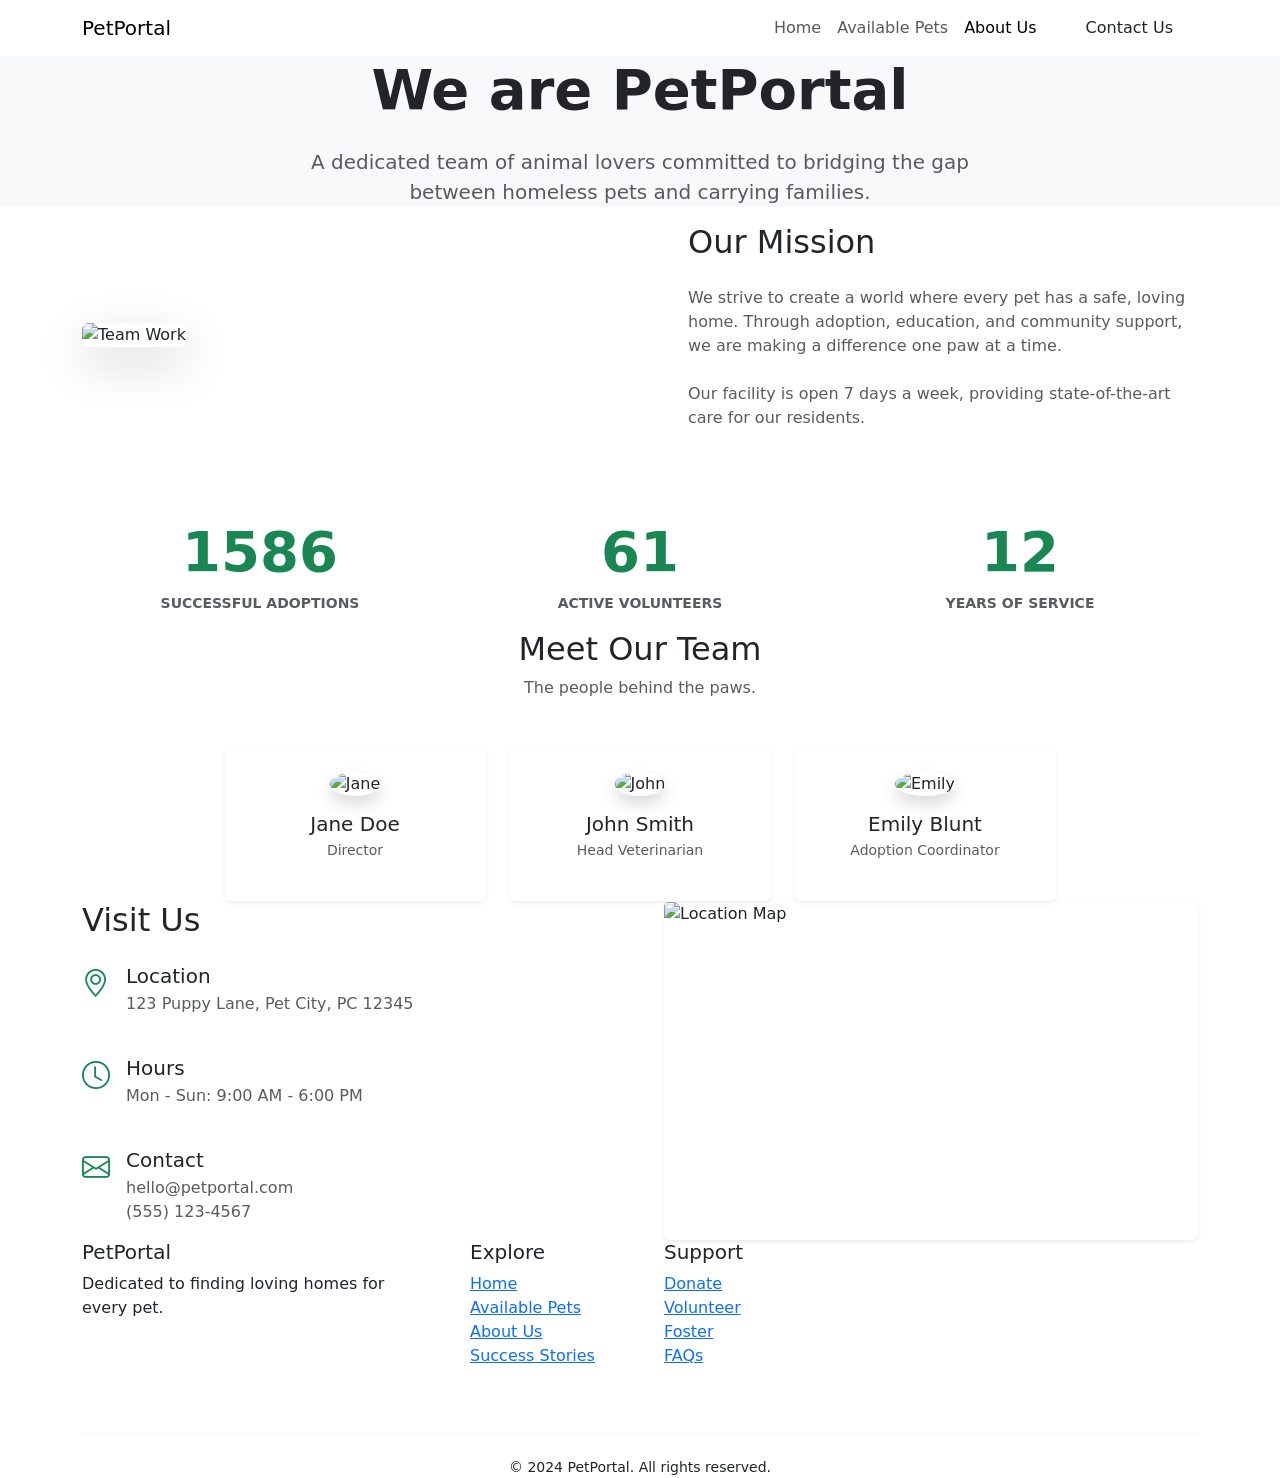
==== about.html @ 59647e8b "Add files via upload" ====
<!DOCTYPE html>
<html lang="en">

<head>
    <meta charset="UTF-8">
    <meta name="viewport" content="width=device-width, initial-scale=1.0">
    <title>About Us - PetPortal</title>
    <link
        href="https://fonts.googleapis.com/css2?family=Inter:wght@300;400;500;600&family=Poppins:wght@400;500;600;700&display=swap"
        rel="stylesheet">
    <link href="https://cdn.jsdelivr.net/npm/bootstrap@5.3.2/dist/css/bootstrap.min.css" rel="stylesheet">
    <link rel="stylesheet" href="https://cdn.jsdelivr.net/npm/bootstrap-icons@1.11.1/font/bootstrap-icons.css">
    <link rel="stylesheet" href="css/style.css">
</head>

<body>

    <!-- Navbar -->
    <nav class="navbar navbar-expand-lg navbar-premium sticky-top">
        <div class="container">
            <a class="navbar-brand" href="index.html">PetPortal</a>
            <button class="navbar-toggler" type="button" data-bs-toggle="collapse" data-bs-target="#navbarContent">
                <span class="navbar-toggler-icon"></span>
            </button>
            <div class="collapse navbar-collapse" id="navbarContent">
                <ul class="navbar-nav ms-auto mb-2 mb-lg-0 align-items-center">
                    <li class="nav-item"><a class="nav-link" href="index.html">Home</a></li>
                    <li class="nav-item"><a class="nav-link" href="pets.html">Available Pets</a></li>
                    <li class="nav-item"><a class="nav-link active" href="about.html">About Us</a></li>
                    <li class="nav-item ms-lg-3">
                        <a href="contact.html" class="btn btn-primary-premium rounded-pill px-4">Contact Us</a>
                    </li>
                </ul>
            </div>
        </div>
    </nav>

    <!-- Intro Header -->
    <section class="section-padding bg-light text-center">
        <div class="container">
            <h1 class="display-4 fw-bold mb-4">We are PetPortal</h1>
            <p class="lead text-muted mx-auto" style="max-width: 700px;">A dedicated team of animal lovers committed to
                bridging the gap between homeless pets and carrying families.</p>
        </div>
    </section>

    <!-- Mission & Impact -->
    <section class="section-padding bg-white">
        <div class="container">
            <div class="row align-items-center mb-5">
                <div class="col-lg-6 mb-4 mb-lg-0">
                    <img src="https://images.unsplash.com/photo-1524511751214-b0a384dd9afe?ixlib=rb-1.2.1&auto=format&fit=crop&w=1000&q=80"
                        alt="Team Work" class="img-fluid rounded shadow-lg w-100">
                </div>
                <div class="col-lg-6 ps-lg-5">
                    <h2 class="mb-4">Our Mission</h2>
                    <p class="text-muted mb-4">We strive to create a world where every pet has a safe, loving home.
                        Through adoption, education, and community support, we are making a difference one paw at a
                        time.</p>
                    <p class="text-muted">Our facility is open 7 days a week, providing state-of-the-art care for our
                        residents.</p>
                </div>
            </div>

            <!-- Animated Counters -->
            <div class="row text-center mt-5 g-4">
                <div class="col-md-4">
                    <div class="display-4 fw-bold text-success counter" data-target="5200">0</div>
                    <p class="text-uppercase text-muted small fw-bold mt-2">Successful Adoptions</p>
                </div>
                <div class="col-md-4">
                    <div class="display-4 fw-bold text-success counter" data-target="150">0</div>
                    <p class="text-uppercase text-muted small fw-bold mt-2">Active Volunteers</p>
                </div>
                <div class="col-md-4">
                    <div class="display-4 fw-bold text-success counter" data-target="12">0</div>
                    <p class="text-uppercase text-muted small fw-bold mt-2">Years of Service</p>
                </div>
            </div>
        </div>
    </section>

    <!-- Team Section -->
    <section class="section-padding" style="background-color: var(--bg-off-white);">
        <div class="container">
            <div class="text-center mb-5">
                <h2 class="mb-2">Meet Our Team</h2>
                <p class="text-muted">The people behind the paws.</p>
            </div>
            <div class="row g-4 justify-content-center">
                <div class="col-md-6 col-lg-3">
                    <div class="text-center bg-white p-4 rounded shadow-sm hover-lift">
                        <img src="https://randomuser.me/api/portraits/women/65.jpg" class="rounded-circle mb-3 shadow"
                            width="100" height="100" alt="Jane">
                        <h5 class="mb-1">Jane Doe</h5>
                        <p class="text-muted small">Director</p>
                    </div>
                </div>
                <div class="col-md-6 col-lg-3">
                    <div class="text-center bg-white p-4 rounded shadow-sm hover-lift">
                        <img src="https://randomuser.me/api/portraits/men/32.jpg" class="rounded-circle mb-3 shadow"
                            width="100" height="100" alt="John">
                        <h5 class="mb-1">John Smith</h5>
                        <p class="text-muted small">Head Veterinarian</p>
                    </div>
                </div>
                <div class="col-md-6 col-lg-3">
                    <div class="text-center bg-white p-4 rounded shadow-sm hover-lift">
                        <img src="https://randomuser.me/api/portraits/women/33.jpg" class="rounded-circle mb-3 shadow"
                            width="100" height="100" alt="Emily">
                        <h5 class="mb-1">Emily Blunt</h5>
                        <p class="text-muted small">Adoption Coordinator</p>
                    </div>
                </div>
            </div>
        </div>
    </section>

    <!-- Contact Section -->
    <section class="section-padding bg-white">
        <div class="container">
            <div class="row g-5">
                <div class="col-lg-6">
                    <h2 class="mb-4">Visit Us</h2>
                    <div class="d-flex mb-4">
                        <div class="me-3"><i class="bi bi-geo-alt fs-3 text-success"></i></div>
                        <div>
                            <h5 class="mb-1">Location</h5>
                            <p class="text-muted">123 Puppy Lane, Pet City, PC 12345</p>
                        </div>
                    </div>
                    <div class="d-flex mb-4">
                        <div class="me-3"><i class="bi bi-clock fs-3 text-success"></i></div>
                        <div>
                            <h5 class="mb-1">Hours</h5>
                            <p class="text-muted">Mon - Sun: 9:00 AM - 6:00 PM</p>
                        </div>
                    </div>
                    <div class="d-flex">
                        <div class="me-3"><i class="bi bi-envelope fs-3 text-success"></i></div>
                        <div>
                            <h5 class="mb-1">Contact</h5>
                            <p class="text-muted">hello@petportal.com <br> (555) 123-4567</p>
                        </div>
                    </div>
                </div>
                <div class="col-lg-6">
                    <!-- Map Placeholder -->
                    <div class="h-100 rounded overflow-hidden shadow-sm" style="min-height: 300px;">
                        <img src="https://images.unsplash.com/photo-1524661135-423995f22d0b?ixlib=rb-1.2.1&auto=format&fit=crop&w=1000&q=80"
                            alt="Location Map" class="w-100 h-100 object-fit-cover">
                    </div>
                </div>
            </div>
        </div>
    </section>

    <!-- Footer -->
    <footer class="footer-premium">
        <div class="container">
            <div class="row g-5">
                <div class="col-lg-4">
                    <h5 class="footer-heading">PetPortal</h5>
                    <p class="mb-4">Dedicated to finding loving homes for every pet.</p>
                </div>
                <div class="col-lg-2 col-md-6">
                    <h5 class="footer-heading">Explore</h5>
                    <ul class="list-unstyled">
                        <li><a href="index.html" class="footer-link">Home</a></li>
                        <li><a href="pets.html" class="footer-link">Available Pets</a></li>
                        <li><a href="about.html" class="footer-link">About Us</a></li>
                        <li><a href="success_stories.html" class="footer-link">Success Stories</a></li>
                    </ul>
                </div>
                <div class="col-lg-2 col-md-6">
                    <h5 class="footer-heading">Support</h5>
                    <ul class="list-unstyled">
                        <li><a href="donate.html" class="footer-link">Donate</a></li>
                        <li><a href="volunteer.html" class="footer-link">Volunteer</a></li>
                        <li><a href="foster.html" class="footer-link">Foster</a></li>
                        <li><a href="faqs.html" class="footer-link">FAQs</a></li>
                    </ul>
                </div>
            </div>
            <div class="border-top border-light mt-5 pt-4 text-center">
                <p class="small mb-0">&copy; 2024 PetPortal. All rights reserved.</p>
            </div>
        </div>
    </footer>

    <script src="https://cdn.jsdelivr.net/npm/bootstrap@5.3.2/dist/js/bootstrap.bundle.min.js"></script>
    <script>
        // Simple Counter Animation
        const counters = document.querySelectorAll('.counter');
        const speed = 200;

        counters.forEach(counter => {
            const updateCount = () => {
                const target = +counter.getAttribute('data-target');
                const count = +counter.innerText;
                const inc = target / speed;

                if (count < target) {
                    counter.innerText = Math.ceil(count + inc);
                    setTimeout(updateCount, 20);
                } else {
                    counter.innerText = target + (target > 5000 ? '+' : '');
                }
            };
            updateCount();
        });
    </script>
</body>

</html>
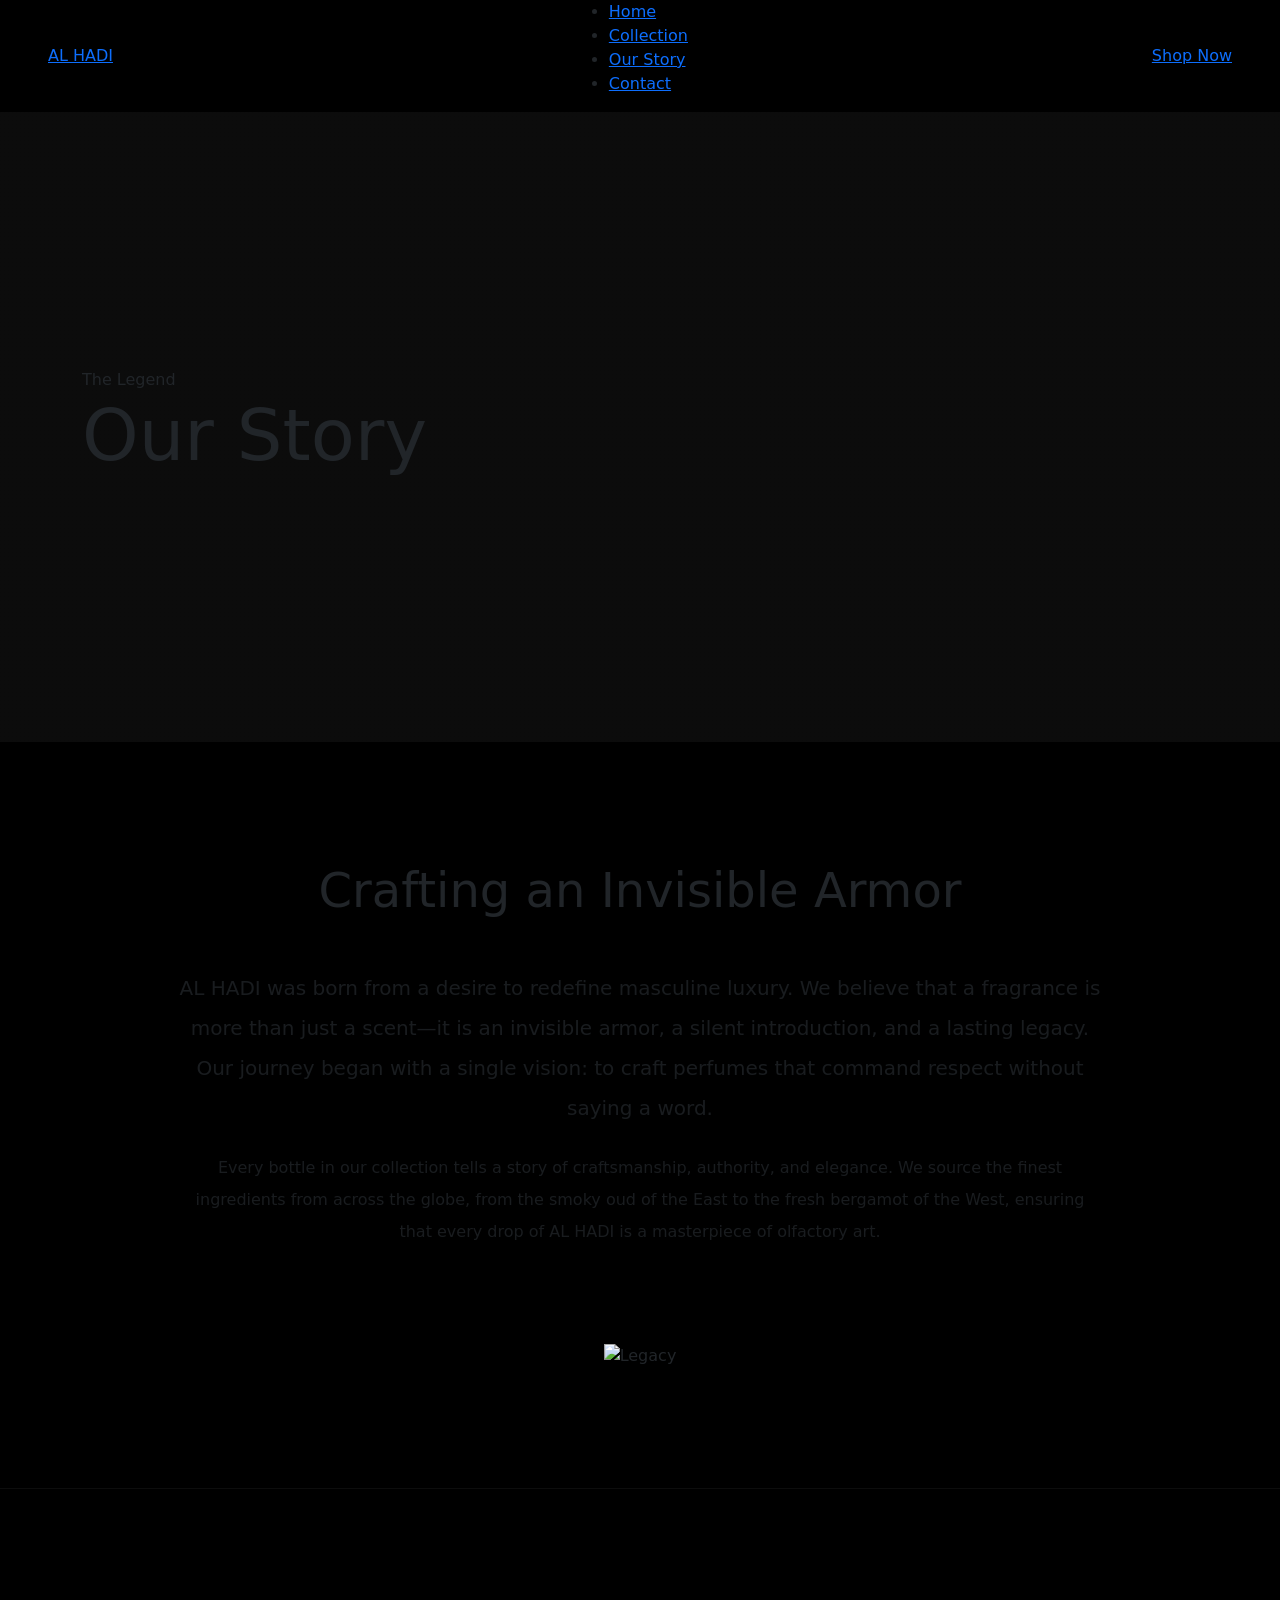
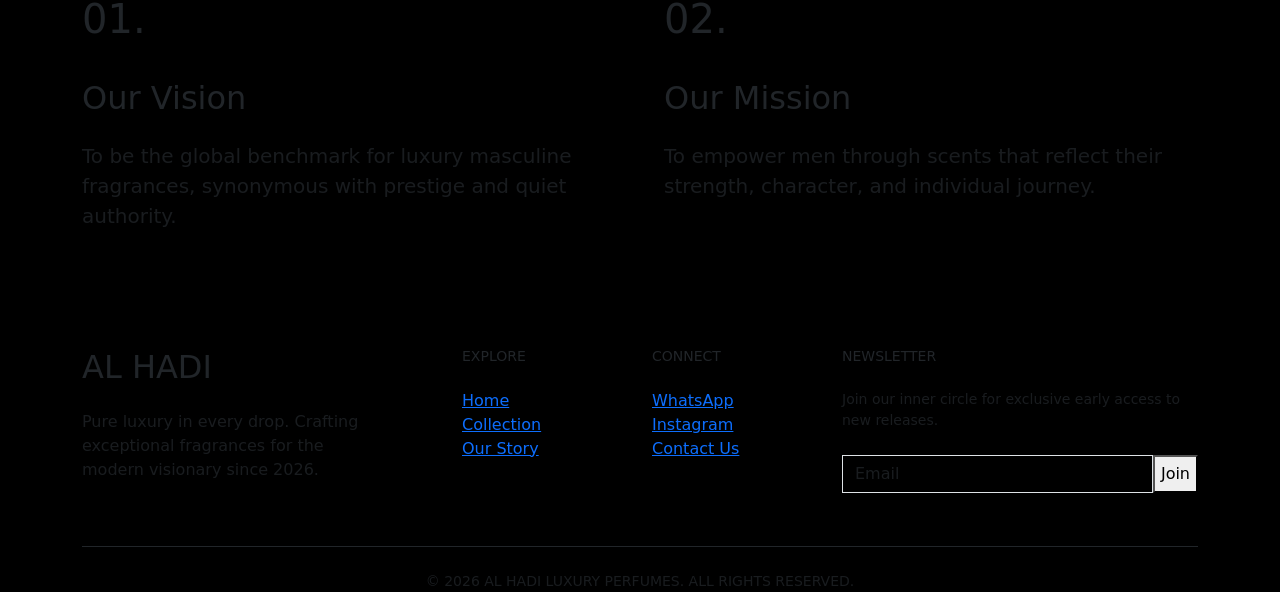
==== commit 14eea3ce: "Add files via upload" ====
--- a/about.html
+++ b/about.html
@@ -4,212 +4,171 @@
 <head>
     <meta charset="UTF-8">
     <meta name="viewport" content="width=device-width, initial-scale=1.0">
-    <title>About Us - PetPortal</title>
+    <title>Our Story | AL HADI Luxury Perfumes</title>
+    <!-- Bootstrap 5 CSS -->
+    <link href="https://cdn.jsdelivr.net/npm/bootstrap@5.3.3/dist/css/bootstrap.min.css" rel="stylesheet">
+    <!-- Google Fonts -->
+    <link rel="preconnect" href="https://fonts.googleapis.com">
+    <link rel="preconnect" href="https://fonts.gstatic.com" crossorigin>
     <link
-        href="https://fonts.googleapis.com/css2?family=Inter:wght@300;400;500;600&family=Poppins:wght@400;500;600;700&display=swap"
+        href="https://fonts.googleapis.com/css2?family=Playfair+Display:ital,wght@0,400..900;1,400..900&family=Inter:wght@100..900&display=swap"
         rel="stylesheet">
-    <link href="https://cdn.jsdelivr.net/npm/bootstrap@5.3.2/dist/css/bootstrap.min.css" rel="stylesheet">
-    <link rel="stylesheet" href="https://cdn.jsdelivr.net/npm/bootstrap-icons@1.11.1/font/bootstrap-icons.css">
-    <link rel="stylesheet" href="css/style.css">
+    <link rel="stylesheet" href="css/main.css">
+    <style>
+        .about-hero {
+            height: 70vh;
+            display: flex;
+            align-items: center;
+            position: relative;
+            background: linear-gradient(rgba(17, 17, 17, 0.7), rgba(17, 17, 17, 0.7)), url('assets/lifestyle_placeholder.jpg');
+            background-size: cover;
+            background-position: center;
+            background-attachment: fixed;
+        }
+
+        .story-block {
+            padding: 120px 0;
+        }
+
+        .vision-mission {
+            padding: 100px 0;
+            border-top: 1px solid rgba(255, 255, 255, 0.05);
+            border-bottom: 1px solid rgba(255, 255, 255, 0.05);
+        }
+
+        .philosophy-icon {
+            font-size: 2.5rem;
+            color: var(--gold-accent);
+            margin-bottom: 30px;
+        }
+    </style>
 </head>
 
-<body>
+<body class="bg-black">
 
-    <!-- Navbar -->
-    <nav class="navbar navbar-expand-lg navbar-premium sticky-top">
-        <div class="container">
-            <a class="navbar-brand" href="index.html">PetPortal</a>
-            <button class="navbar-toggler" type="button" data-bs-toggle="collapse" data-bs-target="#navbarContent">
-                <span class="navbar-toggler-icon"></span>
-            </button>
-            <div class="collapse navbar-collapse" id="navbarContent">
-                <ul class="navbar-nav ms-auto mb-2 mb-lg-0 align-items-center">
-                    <li class="nav-item"><a class="nav-link" href="index.html">Home</a></li>
-                    <li class="nav-item"><a class="nav-link" href="pets.html">Available Pets</a></li>
-                    <li class="nav-item"><a class="nav-link active" href="about.html">About Us</a></li>
-                    <li class="nav-item ms-lg-3">
-                        <a href="contact.html" class="btn btn-primary-premium rounded-pill px-4">Contact Us</a>
-                    </li>
-                </ul>
+    <header id="header" class="scrolled">
+        <div class="container-fluid px-5">
+            <div class="d-flex justify-content-between align-items-center">
+                <a href="index.html" class="logo">AL HADI</a>
+                <nav class="d-none d-md-block">
+                    <ul>
+                        <li><a href="index.html">Home</a></li>
+                        <li><a href="collection.html">Collection</a></li>
+                        <li><a href="about.html">Our Story</a></li>
+                        <li><a href="contact.html">Contact</a></li>
+                    </ul>
+                </nav>
+                <div class="header-actions">
+                    <a href="collection.html" class="btn-minimal">Shop Now</a>
+                </div>
             </div>
         </div>
-    </nav>
+    </header>
 
-    <!-- Intro Header -->
-    <section class="section-padding bg-light text-center">
+    <section class="about-hero">
         <div class="container">
-            <h1 class="display-4 fw-bold mb-4">We are PetPortal</h1>
-            <p class="lead text-muted mx-auto" style="max-width: 700px;">A dedicated team of animal lovers committed to
-                bridging the gap between homeless pets and carrying families.</p>
-        </div>
-    </section>
-
-    <!-- Mission & Impact -->
-    <section class="section-padding bg-white">
-        <div class="container">
-            <div class="row align-items-center mb-5">
-                <div class="col-lg-6 mb-4 mb-lg-0">
-                    <img src="https://images.unsplash.com/photo-1524511751214-b0a384dd9afe?ixlib=rb-1.2.1&auto=format&fit=crop&w=1000&q=80"
-                        alt="Team Work" class="img-fluid rounded shadow-lg w-100">
-                </div>
-                <div class="col-lg-6 ps-lg-5">
-                    <h2 class="mb-4">Our Mission</h2>
-                    <p class="text-muted mb-4">We strive to create a world where every pet has a safe, loving home.
-                        Through adoption, education, and community support, we are making a difference one paw at a
-                        time.</p>
-                    <p class="text-muted">Our facility is open 7 days a week, providing state-of-the-art care for our
-                        residents.</p>
-                </div>
-            </div>
-
-            <!-- Animated Counters -->
-            <div class="row text-center mt-5 g-4">
-                <div class="col-md-4">
-                    <div class="display-4 fw-bold text-success counter" data-target="5200">0</div>
-                    <p class="text-uppercase text-muted small fw-bold mt-2">Successful Adoptions</p>
-                </div>
-                <div class="col-md-4">
-                    <div class="display-4 fw-bold text-success counter" data-target="150">0</div>
-                    <p class="text-uppercase text-muted small fw-bold mt-2">Active Volunteers</p>
-                </div>
-                <div class="col-md-4">
-                    <div class="display-4 fw-bold text-success counter" data-target="12">0</div>
-                    <p class="text-uppercase text-muted small fw-bold mt-2">Years of Service</p>
-                </div>
+            <div class="fade-up">
+                <span class="subtitle">The Legend</span>
+                <h1 class="serif display-2">Our Story</h1>
             </div>
         </div>
     </section>
 
-    <!-- Team Section -->
-    <section class="section-padding" style="background-color: var(--bg-off-white);">
-        <div class="container">
-            <div class="text-center mb-5">
-                <h2 class="mb-2">Meet Our Team</h2>
-                <p class="text-muted">The people behind the paws.</p>
-            </div>
-            <div class="row g-4 justify-content-center">
-                <div class="col-md-6 col-lg-3">
-                    <div class="text-center bg-white p-4 rounded shadow-sm hover-lift">
-                        <img src="https://randomuser.me/api/portraits/women/65.jpg" class="rounded-circle mb-3 shadow"
-                            width="100" height="100" alt="Jane">
-                        <h5 class="mb-1">Jane Doe</h5>
-                        <p class="text-muted small">Director</p>
-                    </div>
-                </div>
-                <div class="col-md-6 col-lg-3">
-                    <div class="text-center bg-white p-4 rounded shadow-sm hover-lift">
-                        <img src="https://randomuser.me/api/portraits/men/32.jpg" class="rounded-circle mb-3 shadow"
-                            width="100" height="100" alt="John">
-                        <h5 class="mb-1">John Smith</h5>
-                        <p class="text-muted small">Head Veterinarian</p>
-                    </div>
-                </div>
-                <div class="col-md-6 col-lg-3">
-                    <div class="text-center bg-white p-4 rounded shadow-sm hover-lift">
-                        <img src="https://randomuser.me/api/portraits/women/33.jpg" class="rounded-circle mb-3 shadow"
-                            width="100" height="100" alt="Emily">
-                        <h5 class="mb-1">Emily Blunt</h5>
-                        <p class="text-muted small">Adoption Coordinator</p>
+    <main>
+        <div class="story-block">
+            <div class="container">
+                <div class="row justify-content-center text-center">
+                    <div class="col-lg-10">
+                        <div class="fade-up">
+                            <h2 class="serif display-5 mb-5">Crafting an Invisible Armor</h2>
+                            <p class="lead text-muted mb-4" style="line-height: 2;">AL HADI was born from a desire to
+                                redefine masculine luxury. We believe that a fragrance is more than just a scent—it is
+                                an invisible armor, a silent introduction, and a lasting legacy. Our journey began with
+                                a single vision: to craft perfumes that command respect without saying a word.</p>
+                            <p class="text-muted mb-5" style="line-height: 2;">Every bottle in our collection tells a
+                                story of craftsmanship, authority, and elegance. We source the finest ingredients from
+                                across the globe, from the smoky oud of the East to the fresh bergamot of the West,
+                                ensuring that every drop of AL HADI is a masterpiece of olfactory art.</p>
+                            <img src="assets/lifestyle_placeholder.jpg" alt="Legacy" class="img-fluid reveal-right mt-5"
+                                style="max-height: 500px; width: 100%; object-fit: cover;">
+                        </div>
                     </div>
                 </div>
             </div>
         </div>
-    </section>
 
-    <!-- Contact Section -->
-    <section class="section-padding bg-white">
-        <div class="container">
-            <div class="row g-5">
-                <div class="col-lg-6">
-                    <h2 class="mb-4">Visit Us</h2>
-                    <div class="d-flex mb-4">
-                        <div class="me-3"><i class="bi bi-geo-alt fs-3 text-success"></i></div>
-                        <div>
-                            <h5 class="mb-1">Location</h5>
-                            <p class="text-muted">123 Puppy Lane, Pet City, PC 12345</p>
+        <div class="vision-mission bg-matte">
+            <div class="container">
+                <div class="row g-5">
+                    <div class="col-md-6">
+                        <div class="fade-up">
+                            <div class="philosophy-icon serif">01.</div>
+                            <h3 class="serif h2 mb-4">Our Vision</h3>
+                            <p class="text-muted lead">To be the global benchmark for luxury masculine fragrances,
+                                synonymous with prestige and quiet authority.</p>
                         </div>
                     </div>
-                    <div class="d-flex mb-4">
-                        <div class="me-3"><i class="bi bi-clock fs-3 text-success"></i></div>
-                        <div>
-                            <h5 class="mb-1">Hours</h5>
-                            <p class="text-muted">Mon - Sun: 9:00 AM - 6:00 PM</p>
+                    <div class="col-md-6">
+                        <div class="fade-up">
+                            <div class="philosophy-icon serif">02.</div>
+                            <h3 class="serif h2 mb-4">Our Mission</h3>
+                            <p class="text-muted lead">To empower men through scents that reflect their strength,
+                                character, and individual journey.</p>
                         </div>
-                    </div>
-                    <div class="d-flex">
-                        <div class="me-3"><i class="bi bi-envelope fs-3 text-success"></i></div>
-                        <div>
-                            <h5 class="mb-1">Contact</h5>
-                            <p class="text-muted">hello@petportal.com <br> (555) 123-4567</p>
-                        </div>
-                    </div>
-                </div>
-                <div class="col-lg-6">
-                    <!-- Map Placeholder -->
-                    <div class="h-100 rounded overflow-hidden shadow-sm" style="min-height: 300px;">
-                        <img src="https://images.unsplash.com/photo-1524661135-423995f22d0b?ixlib=rb-1.2.1&auto=format&fit=crop&w=1000&q=80"
-                            alt="Location Map" class="w-100 h-100 object-fit-cover">
                     </div>
                 </div>
             </div>
         </div>
-    </section>
+    </main>
 
-    <!-- Footer -->
-    <footer class="footer-premium">
-        <div class="container">
-            <div class="row g-5">
-                <div class="col-lg-4">
-                    <h5 class="footer-heading">PetPortal</h5>
-                    <p class="mb-4">Dedicated to finding loving homes for every pet.</p>
+    <footer class="bg-black text-ivory">
+        <div class="container py-6">
+            <div class="row gy-5">
+                <div class="col-lg-4 col-md-6">
+                    <div class="footer-brand">
+                        <h2 class="logo mb-4">AL HADI</h2>
+                        <p class="text-muted pe-lg-5">Pure luxury in every drop. Crafting exceptional fragrances for the
+                            modern visionary since 2026.</p>
+                    </div>
                 </div>
-                <div class="col-lg-2 col-md-6">
-                    <h5 class="footer-heading">Explore</h5>
-                    <ul class="list-unstyled">
-                        <li><a href="index.html" class="footer-link">Home</a></li>
-                        <li><a href="pets.html" class="footer-link">Available Pets</a></li>
-                        <li><a href="about.html" class="footer-link">About Us</a></li>
-                        <li><a href="success_stories.html" class="footer-link">Success Stories</a></li>
+                <div class="col-lg-2 col-md-3 col-6">
+                    <h5 class="text-gold mb-4 small tracking-widest text-uppercase">Explore</h5>
+                    <ul class="list-unstyled footer-links">
+                        <li><a href="index.html">Home</a></li>
+                        <li><a href="collection.html">Collection</a></li>
+                        <li><a href="about.html">Our Story</a></li>
                     </ul>
                 </div>
-                <div class="col-lg-2 col-md-6">
-                    <h5 class="footer-heading">Support</h5>
-                    <ul class="list-unstyled">
-                        <li><a href="donate.html" class="footer-link">Donate</a></li>
-                        <li><a href="volunteer.html" class="footer-link">Volunteer</a></li>
-                        <li><a href="foster.html" class="footer-link">Foster</a></li>
-                        <li><a href="faqs.html" class="footer-link">FAQs</a></li>
+                <div class="col-lg-2 col-md-3 col-6">
+                    <h5 class="text-gold mb-4 small tracking-widest text-uppercase">Connect</h5>
+                    <ul class="list-unstyled footer-links">
+                        <li><a href="https://wa.me/923000000000">WhatsApp</a></li>
+                        <li><a href="#">Instagram</a></li>
+                        <li><a href="contact.html">Contact Us</a></li>
                     </ul>
                 </div>
+                <div class="col-lg-4 col-md-12">
+                    <h5 class="text-gold mb-4 small tracking-widest text-uppercase">Newsletter</h5>
+                    <p class="text-muted small mb-4">Join our inner circle for exclusive early access to new releases.
+                    </p>
+                    <div class="newsletter-form d-flex">
+                        <input type="email" placeholder="Email"
+                            class="form-control bg-transparent border-gold text-white rounded-0">
+                        <button class="btn-gold-fill">Join</button>
+                    </div>
+                </div>
             </div>
-            <div class="border-top border-light mt-5 pt-4 text-center">
-                <p class="small mb-0">&copy; 2024 PetPortal. All rights reserved.</p>
+            <div class="footer-bottom mt-5 pt-4 border-top border-dark text-center">
+                <p class="small text-muted mb-0">&copy; 2026 AL HADI LUXURY PERFUMES. ALL RIGHTS RESERVED.</p>
             </div>
         </div>
     </footer>
 
-    <script src="https://cdn.jsdelivr.net/npm/bootstrap@5.3.2/dist/js/bootstrap.bundle.min.js"></script>
-    <script>
-        // Simple Counter Animation
-        const counters = document.querySelectorAll('.counter');
-        const speed = 200;
-
-        counters.forEach(counter => {
-            const updateCount = () => {
-                const target = +counter.getAttribute('data-target');
-                const count = +counter.innerText;
-                const inc = target / speed;
-
-                if (count < target) {
-                    counter.innerText = Math.ceil(count + inc);
-                    setTimeout(updateCount, 20);
-                } else {
-                    counter.innerText = target + (target > 5000 ? '+' : '');
-                }
-            };
-            updateCount();
-        });
-    </script>
+    <!-- Bootstrap JS Bundle -->
+    <!-- Bootstrap JS Bundle -->
+    <script src="https://cdn.jsdelivr.net/npm/bootstrap@5.3.3/dist/js/bootstrap.bundle.min.js"></script>
+    <script src="js/products.js"></script>
+    <script src="js/main.js"></script>
 </body>
 
 </html>
